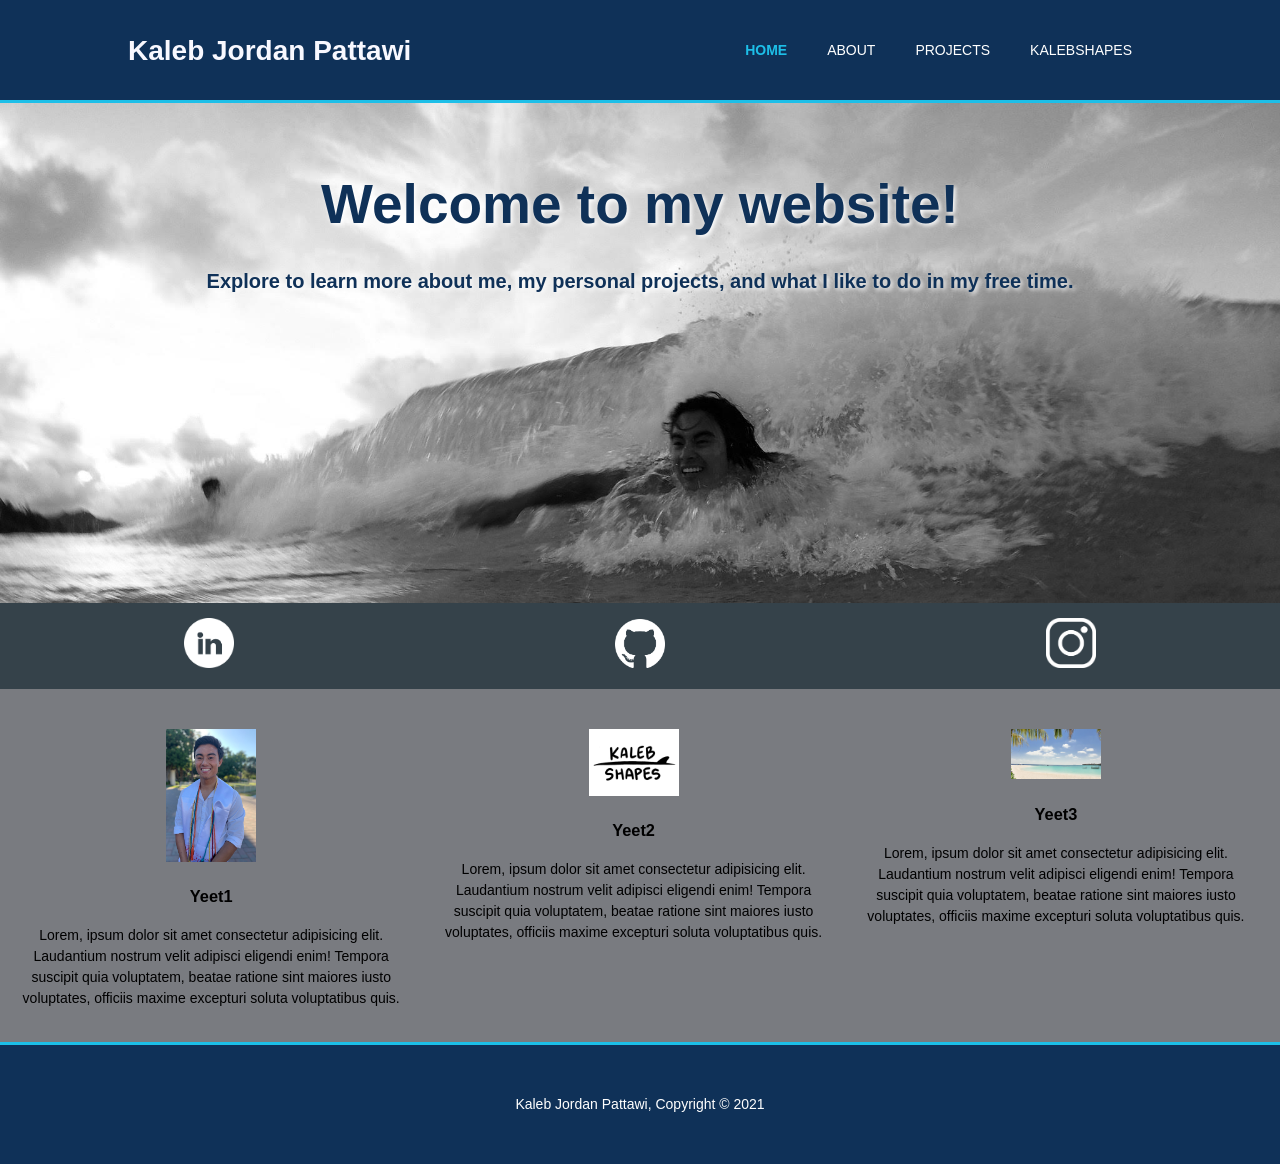
==== oldLayout/index.html @ 7b169bda "new layout" ====
<!DOCTYPE html>
<html>

    <head>
        <meta charset="utf-8">
        <meta name="viewport" content="width=device-width">
        <meta name="description" content="Kaleb Pattawi's Portfolio">
        <meta name="keywords" content="portfolio, resume, experience, research, education">
        <meta name="author" content="Kaleb Pattawi">
        <title>Home</title>
        <link rel="stylesheet" href="./css/style.css">
    </head>
    
    <body>
        <header>
            <div class="container">
                <div id="branding">
                    <h1>Kaleb <span class="highlight"></span>Jordan Pattawi</h1>
                </div>
                <nav>
                    <ul>
                        <li class="current"><a href="index.html">Home</a></li>
                        <li><a href="about.html">About</a></li>
                        <li><a href="projects.html">Projects</a></li>
                        <li><a href="kalebshapes.html">KalebShapes</a></li>
                    </ul>
                </nav>
            </div>
        </header>

        <section id="showcase">
            <div class="container">
                <h1>Welcome to my website!</h1>
                <p>Explore to learn more about me, my personal projects, and what I like to do in my free time.</p>
            </div>
        </section>

        <section id="newsletter">
            <a href="https://www.linkedin.com/in/kalebpattawi/" target="_blank"><img src="./img/whitelinked.png" alt=""></a>
            <a href="https://github.com/kpattawi" target="_blank"><img src="./img/whitegithub.png" alt=""></a>
            <a href="https://www.instagram.com/kalebshapes/" target="_blank"><img src="./img/whiteinsta.png" alt=""></a>
        </section>

        <section id="boxes">
            <div class="box">
                <img src="./img/headshot.jpg">
                <h3>Yeet1</h3>
                <p>Lorem, ipsum dolor sit amet consectetur adipisicing elit. Laudantium nostrum velit adipisci eligendi enim! Tempora suscipit quia voluptatem, beatae ratione sint maiores iusto voluptates, officiis maxime excepturi soluta voluptatibus quis.</p>
            </div>
            <div class="box">
                <img src="./img/black_KalebShapes.jpg">
                <h3>Yeet2</h3>
                <p>Lorem, ipsum dolor sit amet consectetur adipisicing elit. Laudantium nostrum velit adipisci eligendi enim! Tempora suscipit quia voluptatem, beatae ratione sint maiores iusto voluptates, officiis maxime excepturi soluta voluptatibus quis.</p>
            </div>
            <div class="box">
                <img src="./img/wave.jpg">
                <h3>Yeet3</h3>
                <p>Lorem, ipsum dolor sit amet consectetur adipisicing elit. Laudantium nostrum velit adipisci eligendi enim! Tempora suscipit quia voluptatem, beatae ratione sint maiores iusto voluptates, officiis maxime excepturi soluta voluptatibus quis.</p>
            </div>
        </section>

        <footer>
            <p>Kaleb Jordan Pattawi, Copyright &copy; 2021</p>
        </footer>

    </body>
</html>
---- oldLayout/css/style.css ----
body{
    font-family: Arial, Helvetica, sans-serif;
    font-size: 14px;
    line-height: 1.5;
    font: 14px/1.5 Arial, Helvetica, sans-serif;
    padding:0;
    margin:0;
    background-color: rgb(121, 123, 128);
}

/* Global */
.container{
    width:80%;
    margin: auto;
    overflow: hidden;
}
ul{
    margin:0;
    padding:0;
}
.button_1{
    height: 38px;
    background: rosybrown;
    border: 0;
    padding-left: 20px;
    padding-right: 20px;
    color: white;
}
.dark{
    padding: 15px;
    background: #35424a;
    color: #fff;
    margin-top: 10px;
    margin-bottom: 10px;
}

/* Header */
header{
    background: rgb(15, 49, 88);
    color: ghostwhite;
    padding-top: 30px;
    min-height: 70px;
    border-bottom: #1dbfe8 3px solid;
}

header a{
    color: #fff;
    text-decoration: none;
    text-transform: uppercase;
    font-size: 14px;
}

header li{
    float: left;
    display: inline;
    padding: 0 20px 0 20px;
}

header #branding{
    float: left;
}

header #branding h1{
    margin:0;
}

header nav{
    float: right;
    margin-top: 10px;
}

header .highlight, header .current a{
    color:#1dbfe8;
    font-weight: bold;
}

header a:hover{
    color: rgb(155, 38, 38);
    font-weight: bold;
}

/* Showcase */
#showcase{
    min-height: 500px;
    background: url('../img/blackbodysurf.jpg') no-repeat 0 -70px; 
    background-size: cover;
    text-align: center;
    color: white;
}
#showcase h1{
    margin-top: 60px;
    font-size: 55px;
    text-shadow: 2px 2px 4px white;
    margin-bottom: 10px;
    color: rgb(15, 49, 88);
}
#showcase p{
    font-size: 20px;
    text-shadow: 2px 2px 4px white;
    font-weight: bold;
    color: rgb(15, 49, 88);
}



/* Boxes */
#boxes{
    margin-top: 20px;
}

#boxes .box{
    float: left;
    text-align: center;
    width: 30%;
    padding: 1.5%;
}

#boxes .box img{
    width: 90px;
}

/* Sidebar */
aside#sidebar{
    float: right;
    width: 30%;
    margin-top: 10px;
}

/* Main-col */
article#main-col{
    float: left;
    width: 65%;
}
article#main-col h1{
    color: white;
    text-align: center;
    font-size: 28px;
    font-weight: bold;
}

/* KalebShapes */
ul#services li{
    list-style: none;
    padding: 20px;
    border: #ccc solid 1px;
    margin-bottom: 5px;
    background: #e6e6e6;
}

/* Newsletter */
#newsletter{
    display: grid;
    box-sizing: border-box;
    grid-template-columns: 1fr 1fr 1fr;
    grid-column-gap: 1em;
    justify-items: center;
    align-items: center;

    color: #fff;
    background: #35424a;
}
#newsletter img{
    padding: 15px;
    width: 50px;
    height: auto;
}
#newsletter h1{
    float: left;
}
#newsletter form{
    float: right;
    margin-top: 15px;
}
#newsletter input[type="email"]{
    padding: 4px;
    height: 25px;
    width: 250px;
}

/* Footer */
footer{
    float: left;
    width: 100%;
    padding: 35px;
    margin-top: 0px;
    box-sizing: border-box;
    color: white;
    background-color: rgb(15, 49, 88);
    text-align: center;
    border-top: #1dbfe8 3px solid;
}


/* Media Queries */
@media(max-width: 768px){
    header #branding,
    header nav,
    header nav li,
    #newsletter h1,
    #newsletter form,
    #boxes .box,
    article#main-col,
    aside#sidebar{
        float: none;
        text-align: center;
        width: 100%;
    }

    header{
        padding-bottom: 20px;
    }

    showcase h1{
        margin-top: 40px;
    }

    #newsletter button{
        display: block;
        width: 100%;
    }

    #newsletter form input[type="email"]{
        width: 100%;
        margin-bottom: 5px;
    }

}
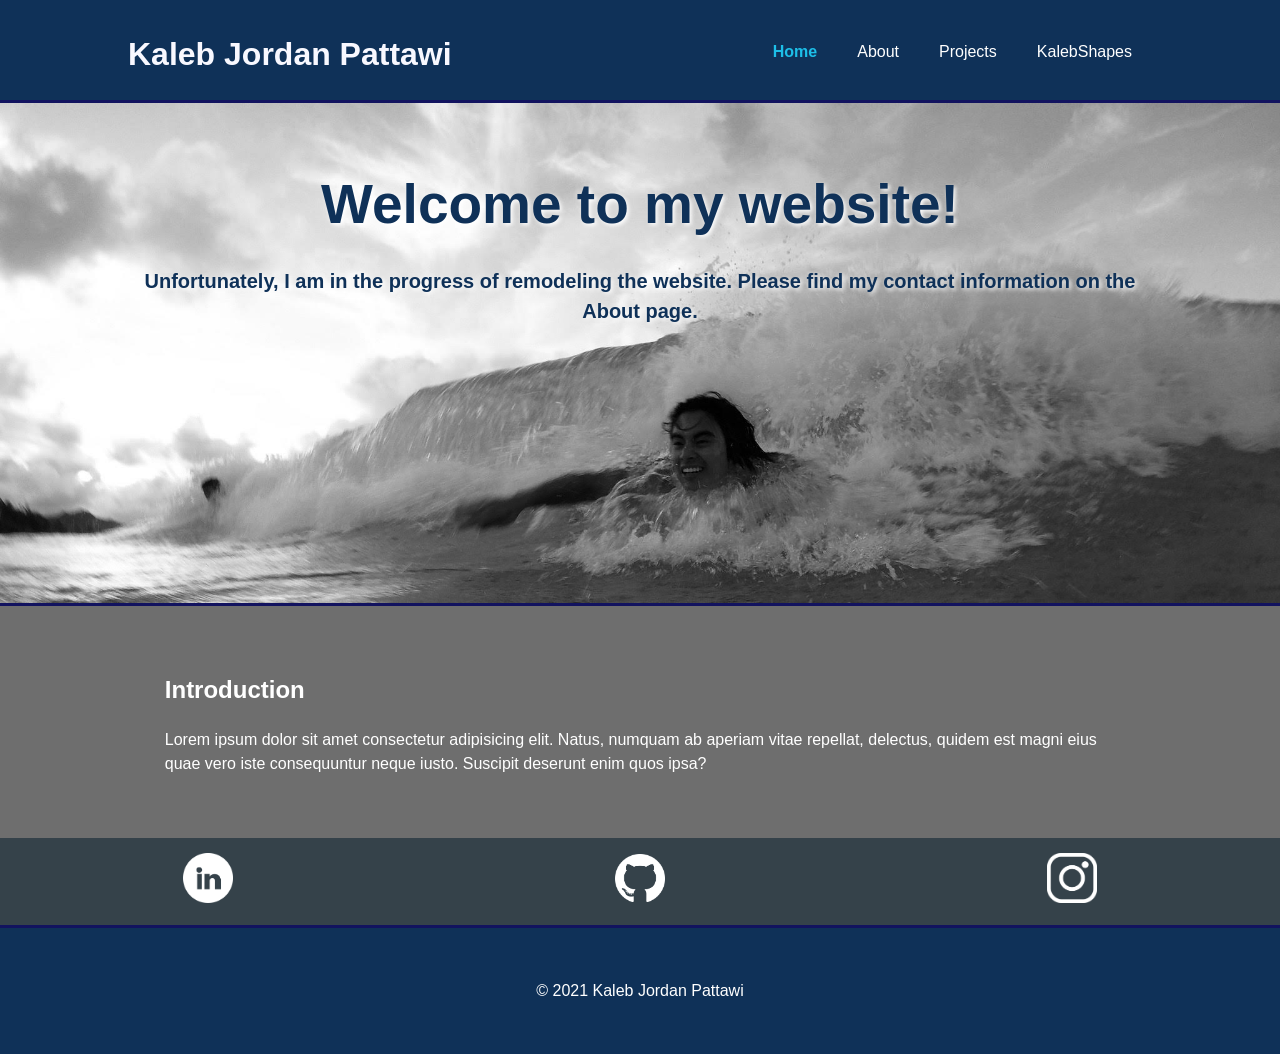
==== commit f618b566: "posting new layout" ====
--- a/oldLayout/index.html
+++ b/oldLayout/index.html
@@ -31,17 +31,20 @@
         <section id="showcase">
             <div class="container">
                 <h1>Welcome to my website!</h1>
-                <p>Explore to learn more about me, my personal projects, and what I like to do in my free time.</p>
+                <p>Unfortunately, I am in the progress of remodeling the website.  Please find my contact information on the About page.</p>
             </div>
         </section>
 
-        <section id="newsletter">
-            <a href="https://www.linkedin.com/in/kalebpattawi/" target="_blank"><img src="./img/whitelinked.png" alt=""></a>
-            <a href="https://github.com/kpattawi" target="_blank"><img src="./img/whitegithub.png" alt=""></a>
-            <a href="https://www.instagram.com/kalebshapes/" target="_blank"><img src="./img/whiteinsta.png" alt=""></a>
+        <section id="introduction">
+            <div class="container">
+                <h1>Introduction</h1>
+                <p>
+                    Lorem ipsum dolor sit amet consectetur adipisicing elit. Natus, numquam ab aperiam vitae repellat, delectus, quidem est magni eius quae vero iste consequuntur neque iusto. Suscipit deserunt enim quos ipsa?
+                </p>
+            </div>
         </section>
 
-        <section id="boxes">
+        <!-- <section id="boxes">
             <div class="box">
                 <img src="./img/headshot.jpg">
                 <h3>Yeet1</h3>
@@ -57,10 +60,16 @@
                 <h3>Yeet3</h3>
                 <p>Lorem, ipsum dolor sit amet consectetur adipisicing elit. Laudantium nostrum velit adipisci eligendi enim! Tempora suscipit quia voluptatem, beatae ratione sint maiores iusto voluptates, officiis maxime excepturi soluta voluptatibus quis.</p>
             </div>
+        </section> -->
+
+        <section id="newsletter">
+            <a href="https://www.linkedin.com/in/kalebpattawi/" target="_blank"><img src="./img/whitelinked.png" alt=""></a>
+            <a href="https://github.com/kpattawi" target="_blank"><img src="./img/whitegithub.png" alt=""></a>
+            <a href="https://www.instagram.com/kalebshapes/" target="_blank"><img src="./img/whiteinsta.png" alt=""></a>
         </section>
 
         <footer>
-            <p>Kaleb Jordan Pattawi, Copyright &copy; 2021</p>
+            <p>&copy; 2021 Kaleb Jordan Pattawi</p>
         </footer>
 
     </body>
--- a/oldLayout/css/style.css
+++ b/oldLayout/css/style.css
@@ -1,11 +1,11 @@
 body{
     font-family: Arial, Helvetica, sans-serif;
-    font-size: 14px;
+    font-size: 16px;
     line-height: 1.5;
-    font: 14px/1.5 Arial, Helvetica, sans-serif;
+    font: 16px/1.5 Arial, Helvetica, sans-serif;
     padding:0;
     margin:0;
-    background-color: rgb(121, 123, 128);
+    background-color: rgb(110, 110, 110);
 }
 
 /* Global */
@@ -33,6 +33,14 @@
     margin-top: 10px;
     margin-bottom: 10px;
 }
+.light{
+    padding: 15px;
+    background: #e4e4e4;
+    color: rgb(15, 49, 88);
+    color: black;
+    margin-top: 10px;
+    margin-bottom: 10px;
+}
 
 /* Header */
 header{
@@ -40,14 +48,13 @@
     color: ghostwhite;
     padding-top: 30px;
     min-height: 70px;
-    border-bottom: #1dbfe8 3px solid;
+    border-bottom: #12135f 3px solid;
 }
 
 header a{
     color: #fff;
     text-decoration: none;
-    text-transform: uppercase;
-    font-size: 14px;
+    font-size: 16px;
 }
 
 header li{
@@ -86,6 +93,7 @@
     background-size: cover;
     text-align: center;
     color: white;
+    border-bottom: #12135f 3px solid;
 }
 #showcase h1{
     margin-top: 60px;
@@ -101,22 +109,46 @@
     color: rgb(15, 49, 88);
 }
 
-
+/* Introduction */
+#introduction{
+    color:#fff;
+    margin: 30px;
+    padding: 1em;
+    display: grid;
+    box-sizing: border-box;
+}
 
 /* Boxes */
 #boxes{
-    margin-top: 20px;
+    margin: 30px;
+    padding: 1em;
+    display: grid;
+    box-sizing: border-box;
+    grid-template-columns: 1fr 1fr 1fr;
+    grid-column-gap: 3em;
+    justify-items: center;
+    align-items: center;
 }
 
 #boxes .box{
-    float: left;
-    text-align: center;
-    width: 30%;
-    padding: 1.5%;
+    text-align: center;
 }
 
 #boxes .box img{
     width: 90px;
+}
+
+/* Main-col */
+article#main-col{
+    float: left;
+    width: 65%;
+    margin: 1em;
+}
+article#main-col h1{
+    color: white;
+    text-align: center;
+    font-size: 28px;
+    font-weight: bold;
 }
 
 /* Sidebar */
@@ -124,21 +156,37 @@
     float: right;
     width: 30%;
     margin-top: 10px;
-}
-
-/* Main-col */
-article#main-col{
-    float: left;
-    width: 65%;
-}
-article#main-col h1{
-    color: white;
-    text-align: center;
-    font-size: 28px;
-    font-weight: bold;
-}
-
-/* KalebShapes */
+    margin-bottom: 10px;
+}
+aside#sidebar h3{
+    padding-left: 1em;
+}
+aside#sidebar li{
+    list-style: none;
+    padding: 1em;
+}
+aside#sidebar a{
+    color: #fff;
+    text-decoration: underline;
+}
+aside#sidebar a:hover{
+    color: rgb(155, 38, 38);
+    font-weight: bold;
+}
+aside#sidebar a:visited{
+    color: #1dbfe8;
+    font-weight: bold;
+}
+aside#sidebar .bulleted-list li{
+    list-style: disc;
+    margin-left: 1em;
+}
+aside#sidebar .bulleted-list h3{
+    text-align: left;
+    padding-left: 0em;
+}
+
+/* Services */
 ul#services li{
     list-style: none;
     padding: 20px;
@@ -187,7 +235,7 @@
     color: white;
     background-color: rgb(15, 49, 88);
     text-align: center;
-    border-top: #1dbfe8 3px solid;
+    border-top: #12135f 3px solid;
 }
 
 
